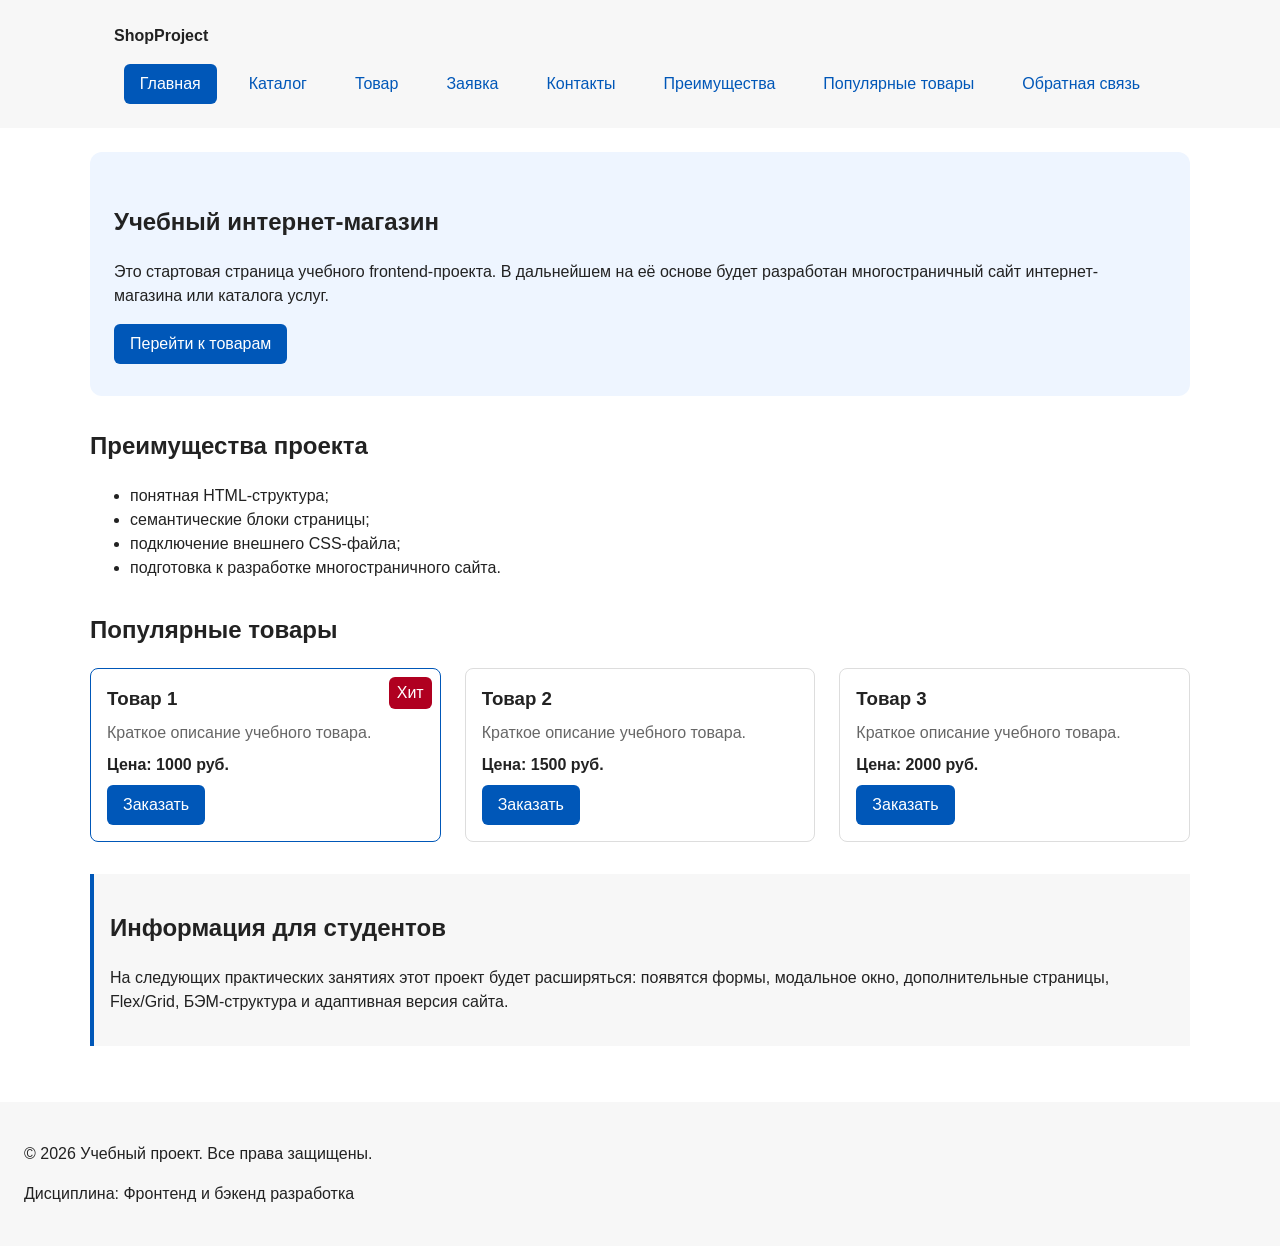
==== index.html @ 344c56a5 "chore: import HTML CSS project from KR1" ====
<!doctype html>
<html lang="ru">
  <head>
    <meta charset="UTF-8" />
    <meta name="viewport" content="width=device-width, initial-scale=1.0" />
    <meta
      name="description"
      content="Главная страница учебного интернет-магазина: преимущества проекта и популярные товары."
    />
    <title>Учебный интернет-магазин</title>
    <link rel="stylesheet" href="css/style.css" />
    <script src="js/main.js" defer></script>
  </head>

  <body>
    <header class="site-header">
      <div class="site-header__inner">
        <a class="site-header__logo" href="index.html">ShopProject</a>
        <nav class="site-nav" aria-label="Основная навигация">
          <ul class="site-nav__list">
            <li class="site-nav__item">
              <a class="site-nav__link site-nav__link--active" href="index.html"
                >Главная</a
              >
            </li>
            <li class="site-nav__item">
              <a class="site-nav__link" href="catalog.html">Каталог</a>
            </li>
            <li class="site-nav__item">
              <a class="site-nav__link" href="product.html">Товар</a>
            </li>
            <li class="site-nav__item">
              <a class="site-nav__link" href="order.html">Заявка</a>
            </li>
            <li class="site-nav__item">
              <a class="site-nav__link" href="contacts.html">Контакты</a>
            </li>
            <li class="site-nav__item">
              <a class="site-nav__link" href="index.html#advantages"
                >Преимущества</a
              >
            </li>
            <li class="site-nav__item">
              <a class="site-nav__link" href="index.html#popular"
                >Популярные товары</a
              >
            </li>
            <li class="site-nav__item">
              <a class="site-nav__link" href="index.html#contacts"
                >Обратная связь</a
              >
            </li>
          </ul>
        </nav>
      </div>
    </header>

    <main>
      <!-- Основное содержимое страницы -->
      <section class="hero">
        <h1>Учебный интернет-магазин</h1>
        <p>
          Это стартовая страница учебного frontend-проекта. В дальнейшем на её
          основе будет разработан многостраничный сайт интернет-магазина или
          каталога услуг.
        </p>
        <a class="button button--primary" href="#popular">Перейти к товарам</a>
      </section>

      <section class="section" id="advantages">
        <h2 class="section__title">Преимущества проекта</h2>

        <ul class="advantages-list">
          <li>понятная HTML-структура;</li>
          <li>семантические блоки страницы;</li>
          <li>подключение внешнего CSS-файла;</li>
          <li>подготовка к разработке многостраничного сайта.</li>
        </ul>
      </section>

      <section class="section" id="popular">
        <h2 class="section__title">Популярные товары</h2>

        <div class="products-grid">
          <article class="product-card product-card--featured">
            <span class="product-card__badge">Хит</span>
            <h3 class="product-card__title">Товар 1</h3>
            <p class="product-card__description">
              Краткое описание учебного товара.
            </p>
            <p class="product-card__price">Цена: 1000 руб.</p>
            <button
              class="button button--primary product-card__button"
              type="button"
              data-product="Товар 1"
            >
              Заказать
            </button>
          </article>

          <article class="product-card">
            <h3 class="product-card__title">Товар 2</h3>
            <p class="product-card__description">
              Краткое описание учебного товара.
            </p>
            <p class="product-card__price">Цена: 1500 руб.</p>
            <button
              class="button button--primary product-card__button"
              type="button"
              data-product="Товар 2"
            >
              Заказать
            </button>
          </article>

          <article class="product-card">
            <h3 class="product-card__title">Товар 3</h3>
            <p class="product-card__description">
              Краткое описание учебного товара.
            </p>
            <p class="product-card__price">Цена: 2000 руб.</p>
            <button
              class="button button--primary product-card__button"
              type="button"
              data-product="Товар 3"
            >
              Заказать
            </button>
          </article>
        </div>
      </section>

      <aside class="aside-info">
        <h2>Информация для студентов</h2>
        <p>
          На следующих практических занятиях этот проект будет расширяться:
          появятся формы, модальное окно, дополнительные страницы, Flex/Grid,
          БЭМ-структура и адаптивная версия сайта.
        </p>
      </aside>
    </main>

    <footer class="site-footer" id="contacts">
      <p>&copy; 2026 Учебный проект. Все права защищены.</p>
      <p>Дисциплина: Фронтенд и бэкенд разработка</p>
    </footer>

    <dialog
      class="order-dialog"
      id="order-dialog"
      aria-labelledby="order-dialog-title"
    >
      <h2 class="order-dialog__title" id="order-dialog-title">
        Оформление заявки
      </h2>

      <form
        class="order-form"
        id="order-form"
        action="#"
        method="post"
        novalidate
      >
        <input id="selected-product" name="selected-product" type="hidden" />

        <div class="order-form__field">
          <label class="order-form__label" for="order-name">Имя</label>
          <input
            class="order-form__input"
            id="order-name"
            name="name"
            type="text"
            placeholder="Введите ваше имя"
            minlength="2"
            autocomplete="given-name"
            required
          />
        </div>

        <div class="order-form__field">
          <label class="order-form__label" for="order-email">E-mail</label>
          <input
            class="order-form__input"
            id="order-email"
            name="email"
            type="email"
            placeholder="example@mail.ru"
            autocomplete="email"
            required
          />
        </div>

        <div class="order-form__field">
          <label class="order-form__label" for="order-phone">Телефон</label>
          <input
            class="order-form__input"
            id="order-phone"
            name="phone"
            type="tel"
            inputmode="tel"
            placeholder="+7 (900) 000-00-00"
            pattern="^\+7 \(\d{3}\) \d{3}-\d{2}-\d{2}$"
            required
          />
          <small class="order-form__hint">Формат: +7 (900) 000-00-00</small>
        </div>

        <div class="order-form__field">
          <label class="order-form__label" for="order-date">Дата связи</label>
          <input
            class="order-form__input"
            id="order-date"
            name="date"
            type="date"
          />
        </div>

        <div class="order-form__field">
          <label class="order-form__label" for="order-topic">Тема заявки</label>
          <select
            class="order-form__select"
            id="order-topic"
            name="topic"
            required
          >
            <option value="">Выберите тему</option>
            <option value="product">Заказ товара</option>
            <option value="consultation">Консультация</option>
            <option value="delivery">Доставка</option>
          </select>
        </div>

        <div class="order-form__field">
          <label class="order-form__label" for="order-comment"
            >Комментарий</label
          >
          <textarea
            class="order-form__textarea"
            id="order-comment"
            name="comment"
            rows="4"
            placeholder="Укажите дополнительную информацию"
          ></textarea>
        </div>

        <div class="order-form__field order-form__field--checkbox">
          <label class="order-form__label" for="order-agreement">
            <input
              class="order-form__input order-form__input--checkbox"
              id="order-agreement"
              name="agreement"
              type="checkbox"
              required
            />
            Я согласен на обработку данных
          </label>
        </div>

        <div class="order-form__actions">
          <button
            class="button button--secondary"
            type="button"
            id="close-order-dialog"
          >
            Закрыть
          </button>
          <button class="button button--primary" type="submit">
            Отправить заявку
          </button>
        </div>
      </form>
    </dialog>

    <p class="success-message" id="success-message" hidden>
      Форма успешно отправлена!
    </p>
  </body>
</html>
---- css/style.css ----
/* ===============================
   1. Переменные проекта
   =============================== */

:root {
  /* Цвета */
  --color-bg: #ffffff;
  --color-text: #222222;
  --color-muted: #666666;
  --color-primary: #0057b8;
  --color-primary-dark: #003f86;
  --color-border: #dddddd;
  --color-surface: #f7f7f7;
  --color-surface-accent: #eef5ff;
  --color-danger: #b00020;
  --color-success: #168a2f;
  --color-success-bg: #eefaf0;
  --color-white: #ffffff;

  /* Отступы */
  --space-xs: 4px;
  --space-sm: 8px;
  --space-md: 16px;
  --space-lg: 24px;
  --space-xl: 32px;

  /* Скругления */
  --radius-sm: 6px;
  --radius-md: 8px;
  --radius-lg: 12px;

  --container-width: 1100px;
}

/* ===============================
   2. Базовые стили
   =============================== */

* {
  box-sizing: border-box;
}

html {
  scroll-behavior: smooth;
}

body {
  margin: 0;
  font-family: Arial, sans-serif;
  line-height: 1.5;
  color: var(--color-text);
  background-color: var(--color-bg);
}

main {
  padding: var(--space-lg);
}

/* ===============================
   3. Общие элементы интерфейса
   =============================== */

a {
  color: var(--color-primary);
}

a:hover {
  color: var(--color-primary-dark);
}

/* Показываем фокус при работе с клавиатурой. */
a:focus-visible,
button:focus-visible,
input:focus-visible,
select:focus-visible,
textarea:focus-visible {
  outline: 2px solid var(--color-primary);
  outline-offset: 3px;
}

.button {
  display: inline-block;
  padding: var(--space-sm) var(--space-md);
  border: none;
  border-radius: var(--radius-sm);
  font: inherit;
  text-decoration: none;
  cursor: pointer;
}

.button--primary {
  color: var(--color-white);
  background-color: var(--color-primary);
}

.button--primary:hover {
  color: var(--color-white);
  background-color: var(--color-primary-dark);
}

.button--secondary {
  color: var(--color-primary);
  background-color: transparent;
  border: 1px solid var(--color-primary);
}

.button--secondary:hover {
  color: var(--color-white);
  background-color: var(--color-primary);
}

.button:focus-visible {
  outline: 2px solid var(--color-primary);
  outline-offset: 3px;
}

.button:disabled,
.button--disabled {
  opacity: 0.6;
  cursor: not-allowed;
}

:target {
  outline: 2px dashed var(--color-primary);
  outline-offset: 4px;
}

/* ===============================
   4. Компоненты страницы
   =============================== */

.site-header {
  background-color: var(--color-surface);
}

.site-header__inner {
  max-width: var(--container-width);
  margin: 0 auto;
  padding: var(--space-lg);
}

.site-header__logo {
  font-weight: 700;
  color: var(--color-text);
  text-decoration: none;
}

.site-nav__list {
  display: flex;
  flex-wrap: wrap;
  justify-content: center;
  align-items: center;
  gap: var(--space-md);
  padding: 0;
  margin: var(--space-md) 0 0;
  list-style: none;
}

.site-nav__link {
  display: inline-block;
  padding: var(--space-sm) var(--space-md);
  color: var(--color-primary);
  text-decoration: none;
  border-radius: var(--radius-sm);
}

.site-nav__link:hover {
  color: var(--color-white);
  background-color: var(--color-primary);
}

.site-nav__link:focus-visible {
  outline: 2px solid var(--color-primary);
  outline-offset: 3px;
}

.site-nav__link--active {
  color: var(--color-white);
  background-color: var(--color-primary);
}

.breadcrumbs {
  max-width: var(--container-width);
  margin: 0 auto var(--space-md);
  font-size: 14px;
  color: var(--color-muted);
}

.breadcrumbs__link {
  color: var(--color-primary);
}

.breadcrumbs__current::before {
  content: " / ";
  color: var(--color-muted);
}

.hero {
  max-width: var(--container-width);
  margin: 0 auto var(--space-xl);
  padding: var(--space-xl) var(--space-lg);
  background-color: var(--color-surface-accent);
  border-radius: var(--radius-lg);
}

.section {
  max-width: var(--container-width);
  margin: 0 auto var(--space-xl);
}

.section__title {
  margin-top: 0;
}

.products-grid {
  display: grid;
  grid-template-columns: repeat(3, 1fr);
  gap: var(--space-lg);
}

.product-card {
  position: relative;
  display: flex;
  flex-direction: column;
  gap: var(--space-sm);
  margin-bottom: 0;
  padding: var(--space-md);
  border: 1px solid var(--color-border);
  border-radius: var(--radius-md);
  background-color: var(--color-bg);
}

.product-card__badge {
  position: absolute;
  top: var(--space-sm);
  right: var(--space-sm);
  padding: 4px 8px;
  color: var(--color-white);
  background-color: var(--color-danger);
  border-radius: var(--radius-sm);
}

.product-card:hover {
  border-color: var(--color-primary);
}

.product-card--featured {
  border-color: var(--color-primary);
}

.product-card--discount {
  border-color: var(--color-danger);
}

.product-card__title {
  margin: 0;
  color: var(--color-text);
}

.product-card__description {
  margin: 0;
  color: var(--color-muted);
}

.product-card__price {
  margin: 0;
  font-weight: 700;
}

.product-card--discount .product-card__price {
  color: var(--color-danger);
}

.product-card__button {
  margin-top: auto;
  align-self: flex-start;
}

.catalog-layout {
  max-width: var(--container-width);
  margin: 0 auto var(--space-xl);
  display: grid;
  grid-template-columns: 260px 1fr;
  grid-template-areas: "filters products";
  gap: var(--space-lg);
}

.catalog-filters {
  grid-area: filters;
  position: sticky;
  top: var(--space-md);
  z-index: 1;
  align-self: start;
  padding: var(--space-md);
  border: 1px solid var(--color-border);
  border-radius: var(--radius-md);
  background-color: var(--color-surface);
}

.catalog-products {
  grid-area: products;
}

.filters-form {
  display: grid;
  gap: var(--space-md);
}

.filters-form__group {
  margin: 0;
  padding: var(--space-md);
  border: 1px solid var(--color-border);
  border-radius: var(--radius-sm);
}

.filters-form__legend {
  font-weight: 700;
}

.filters-form__label {
  display: block;
  margin-bottom: var(--space-sm);
}

.filters-form__input {
  width: 100%;
  padding: 8px 10px;
  border: 1px solid var(--color-border);
  border-radius: var(--radius-sm);
  font: inherit;
}

.product-details__image {
  display: block;
  max-width: 100%;
  height: auto;
  border-radius: var(--radius-md);
}

.product-details__price {
  font-weight: 700;
}

.product-table {
  width: 100%;
  margin: 0 0 var(--space-lg);
  border-collapse: collapse;
}

.product-table__caption {
  margin-bottom: var(--space-sm);
  font-weight: 700;
  text-align: left;
}

.product-table__cell {
  padding: var(--space-md);
  border: 1px solid var(--color-border);
  text-align: left;
}

.order-page {
  max-width: 560px;
}

.site-footer {
  padding: var(--space-lg);
  background-color: var(--color-surface);
}

.aside-info {
  max-width: var(--container-width);
  margin: 0 auto var(--space-xl);
  padding: var(--space-md);
  border-left: 4px solid var(--color-primary);
  background-color: var(--color-surface);
}

/* ===============================
   5. Форма и модальное окно
   =============================== */

.order-dialog {
  width: min(100% - var(--space-xl), 560px);
  padding: var(--space-lg);
  border: none;
  border-radius: var(--radius-lg);
}

.order-dialog::backdrop {
  background-color: rgba(0, 0, 0, 0.5);
}

.order-dialog__title {
  margin-top: 0;
}

.order-form__field {
  margin-bottom: var(--space-md);
}

.order-form__label {
  display: block;
  margin-bottom: var(--space-xs);
}

.order-form__input,
.order-form__select,
.order-form__textarea {
  width: 100%;
  padding: 10px 12px;
  border: 1px solid var(--color-border);
  border-radius: var(--radius-sm);
  font: inherit;
}

.order-form__input--checkbox {
  width: auto;
}

.order-form__hint {
  display: block;
  margin-top: var(--space-xs);
  color: var(--color-muted);
}

.order-form__input:hover,
.order-form__select:hover,
.order-form__textarea:hover,
.order-form__input:focus,
.order-form__select:focus,
.order-form__textarea:focus {
  border-color: var(--color-primary);
}

.order-form__input:focus-visible,
.order-form__select:focus-visible,
.order-form__textarea:focus-visible {
  outline: 2px solid var(--color-primary);
  outline-offset: 3px;
}

/* Ошибочная рамка остаётся красной при наведении и фокусе. */
.order-form__input[aria-invalid="true"],
.order-form__select[aria-invalid="true"],
.order-form__textarea[aria-invalid="true"] {
  border-color: var(--color-danger);
}

.order-form__actions {
  display: flex;
  gap: var(--space-md);
  margin-top: var(--space-lg);
}

.success-message {
  max-width: var(--container-width);
  margin: var(--space-lg) auto;
  padding: var(--space-md);
  border-left: 4px solid var(--color-success);
  background-color: var(--color-success-bg);
}
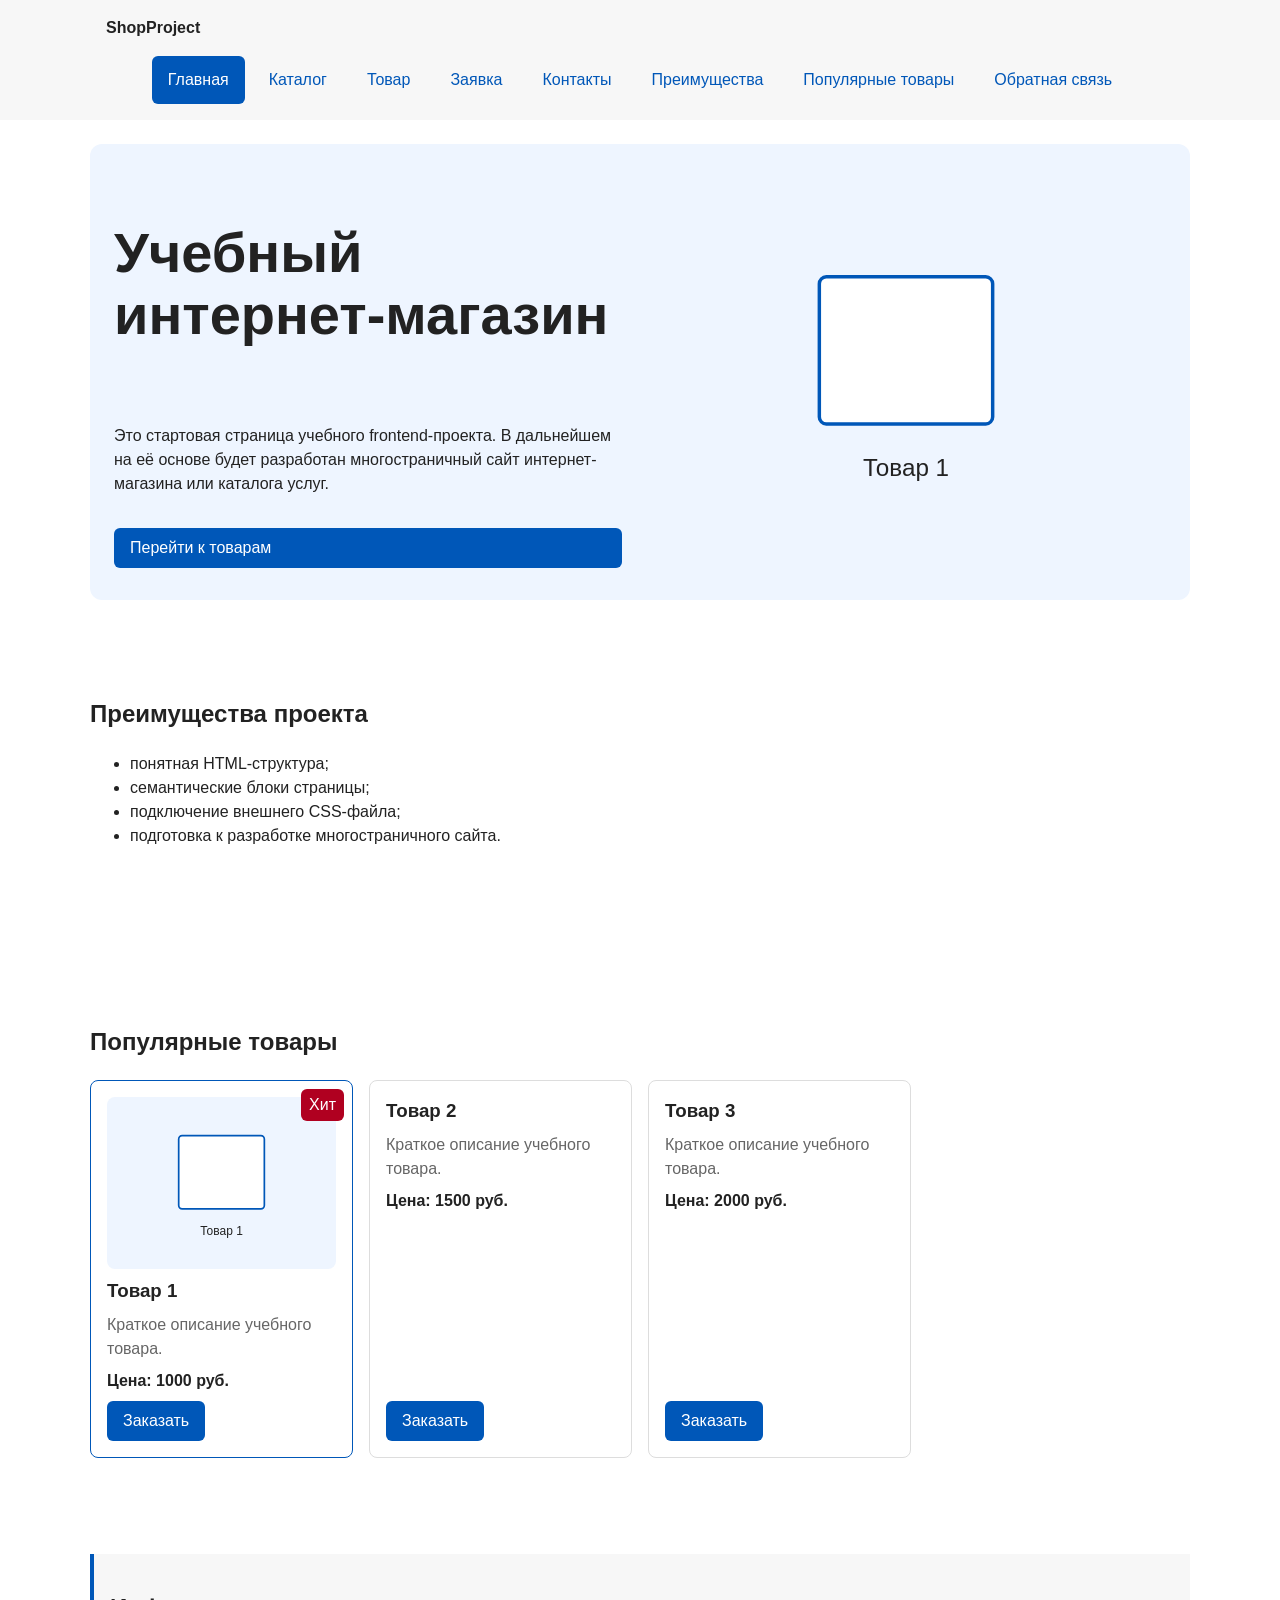
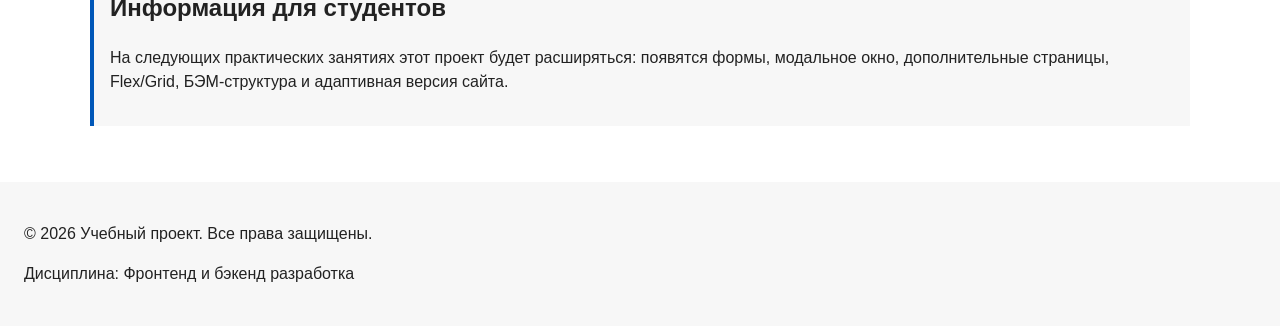
==== commit 058d699b: "feat: add responsive layout styles" ====
--- a/index.html
+++ b/index.html
@@ -9,6 +9,7 @@
     />
     <title>Учебный интернет-магазин</title>
     <link rel="stylesheet" href="css/style.css" />
+    <link rel="stylesheet" href="css/responsive.css" />
     <script src="js/main.js" defer></script>
   </head>
 
@@ -58,13 +59,21 @@
     <main>
       <!-- Основное содержимое страницы -->
       <section class="hero">
-        <h1>Учебный интернет-магазин</h1>
+        <div class="hero__content">
+        <h1 class="hero__title">Учебный интернет-магазин</h1>
         <p>
           Это стартовая страница учебного frontend-проекта. В дальнейшем на её
           основе будет разработан многостраничный сайт интернет-магазина или
           каталога услуг.
         </p>
         <a class="button button--primary" href="#popular">Перейти к товарам</a>
+        </div>
+        <picture>
+          <source media="(min-width: 1200px)" srcset="images/product-960.svg">
+          <source media="(min-width: 768px)" srcset="images/product-640.svg">
+          <img src="images/product-480.svg" alt="Каталог учебных товаров"
+            width="480" height="320" class="hero__image">
+        </picture>
       </section>
 
       <section class="section" id="advantages">
@@ -84,6 +93,11 @@
         <div class="products-grid">
           <article class="product-card product-card--featured">
             <span class="product-card__badge">Хит</span>
+            <img src="images/product-640.svg"
+              srcset="images/product-480.svg 480w, images/product-640.svg 640w, images/product-960.svg 960w"
+              sizes="(min-width: 1280px) 260px, (min-width: 1024px) 340px, (min-width: 640px) calc(50vw - 40px), calc(100vw - 64px)"
+              alt="Учебное изображение товара 1" width="640" height="427"
+              loading="lazy" class="product-card__image">
             <h3 class="product-card__title">Товар 1</h3>
             <p class="product-card__description">
               Краткое описание учебного товара.
@@ -230,7 +244,7 @@
           </select>
         </div>
 
-        <div class="order-form__field">
+        <div class="order-form__field order-form__field--wide">
           <label class="order-form__label" for="order-comment"
             >Комментарий</label
           >
--- a/css/responsive.css
+++ b/css/responsive.css
@@ -0,0 +1,222 @@
+/*
+  Адаптивные стили для контрольной работы №3.
+  Mobile First: сначала мобильный экран, затем min-width медиазапросы.
+*/
+
+*,
+*::before,
+*::after {
+  box-sizing: border-box;
+}
+
+img,
+video {
+  max-width: 100%;
+  height: auto;
+}
+
+main {
+  padding: 24px 0;
+}
+
+.section,
+.hero,
+.catalog-layout,
+.breadcrumbs,
+.aside-info,
+.success-message {
+  width: min(100% - 32px, 1100px);
+  margin-inline: auto;
+}
+
+.section {
+  padding-block: clamp(24px, 5vw, 64px);
+}
+
+.site-header__inner {
+  padding: 16px;
+}
+
+.site-nav__list {
+  flex-direction: column;
+  align-items: stretch;
+  gap: var(--space-sm);
+}
+
+.site-nav__link {
+  display: block;
+  padding: 12px 16px;
+}
+
+.hero {
+  display: grid;
+  gap: var(--space-lg);
+  align-items: center;
+}
+
+.hero__content {
+  display: grid;
+  gap: var(--space-md);
+  min-width: 0;
+}
+
+.hero__title {
+  font-size: clamp(28px, 7vw, 56px);
+  line-height: 1.1;
+}
+
+.hero__image {
+  display: block;
+  width: 100%;
+  max-width: 520px;
+  margin-inline: auto;
+}
+
+.products-grid {
+  grid-template-columns: 1fr;
+  gap: var(--space-md);
+}
+
+.product-card,
+.catalog-products {
+  min-width: 0;
+}
+
+.product-card__title,
+.product-card__description {
+  overflow-wrap: anywhere;
+}
+
+.catalog-layout {
+  grid-template-columns: minmax(0, 1fr);
+  grid-template-areas: "filters" "products";
+}
+
+.catalog-filters {
+  position: static;
+  order: -1;
+  min-width: 0;
+}
+
+.product-card__image {
+  display: block;
+  width: 100%;
+  aspect-ratio: 4 / 3;
+  object-fit: cover;
+  border-radius: var(--radius-md);
+}
+
+.order-form {
+  display: grid;
+  grid-template-columns: minmax(0, 1fr);
+  gap: var(--space-md);
+}
+
+.order-form__field {
+  display: grid;
+  gap: var(--space-xs);
+  min-width: 0;
+  margin-bottom: 0;
+}
+
+.order-form__input,
+.order-form__textarea,
+.order-form__select {
+  width: 100%;
+  min-height: 44px;
+  padding: 10px 12px;
+  font: inherit;
+}
+
+.order-form__input--checkbox {
+  width: auto;
+  min-height: auto;
+}
+
+.order-form__textarea {
+  min-height: 120px;
+  resize: vertical;
+}
+
+.order-form__actions {
+  flex-wrap: wrap;
+}
+
+.table-wrapper {
+  width: 100%;
+  overflow-x: auto;
+  -webkit-overflow-scrolling: touch;
+}
+
+.product-table {
+  width: 100%;
+  min-width: 640px;
+  border-collapse: collapse;
+}
+
+.product-table th,
+.product-table td {
+  padding: 12px;
+  border: 1px solid var(--color-border);
+  text-align: left;
+}
+
+.order-dialog {
+  width: min(100% - 32px, 560px);
+  max-height: calc(100vh - 32px);
+  overflow: auto;
+}
+
+@media (min-width: 640px) {
+  .products-grid {
+    grid-template-columns: repeat(2, minmax(0, 1fr));
+  }
+}
+
+@media (min-width: 768px) {
+  .site-nav__list {
+    flex-direction: row;
+    flex-wrap: wrap;
+    align-items: center;
+  }
+
+  .order-form {
+    grid-template-columns: repeat(2, minmax(0, 1fr));
+  }
+
+  .order-form__field--wide,
+  .order-form__field--checkbox,
+  .order-form__actions {
+    grid-column: 1 / -1;
+  }
+}
+
+@media (min-width: 900px) {
+  .hero {
+    grid-template-columns: minmax(0, 1fr) minmax(320px, 520px);
+  }
+}
+
+@media (min-width: 1024px) {
+  .products-grid {
+    grid-template-columns: repeat(3, minmax(0, 1fr));
+  }
+
+  .catalog-layout {
+    grid-template-columns: 280px minmax(0, 1fr);
+    grid-template-areas: "filters products";
+    align-items: start;
+  }
+
+  .catalog-filters {
+    position: sticky;
+    top: 16px;
+    order: initial;
+  }
+}
+
+@media (min-width: 1280px) {
+  .products-grid {
+    grid-template-columns: repeat(4, minmax(0, 1fr));
+  }
+}
